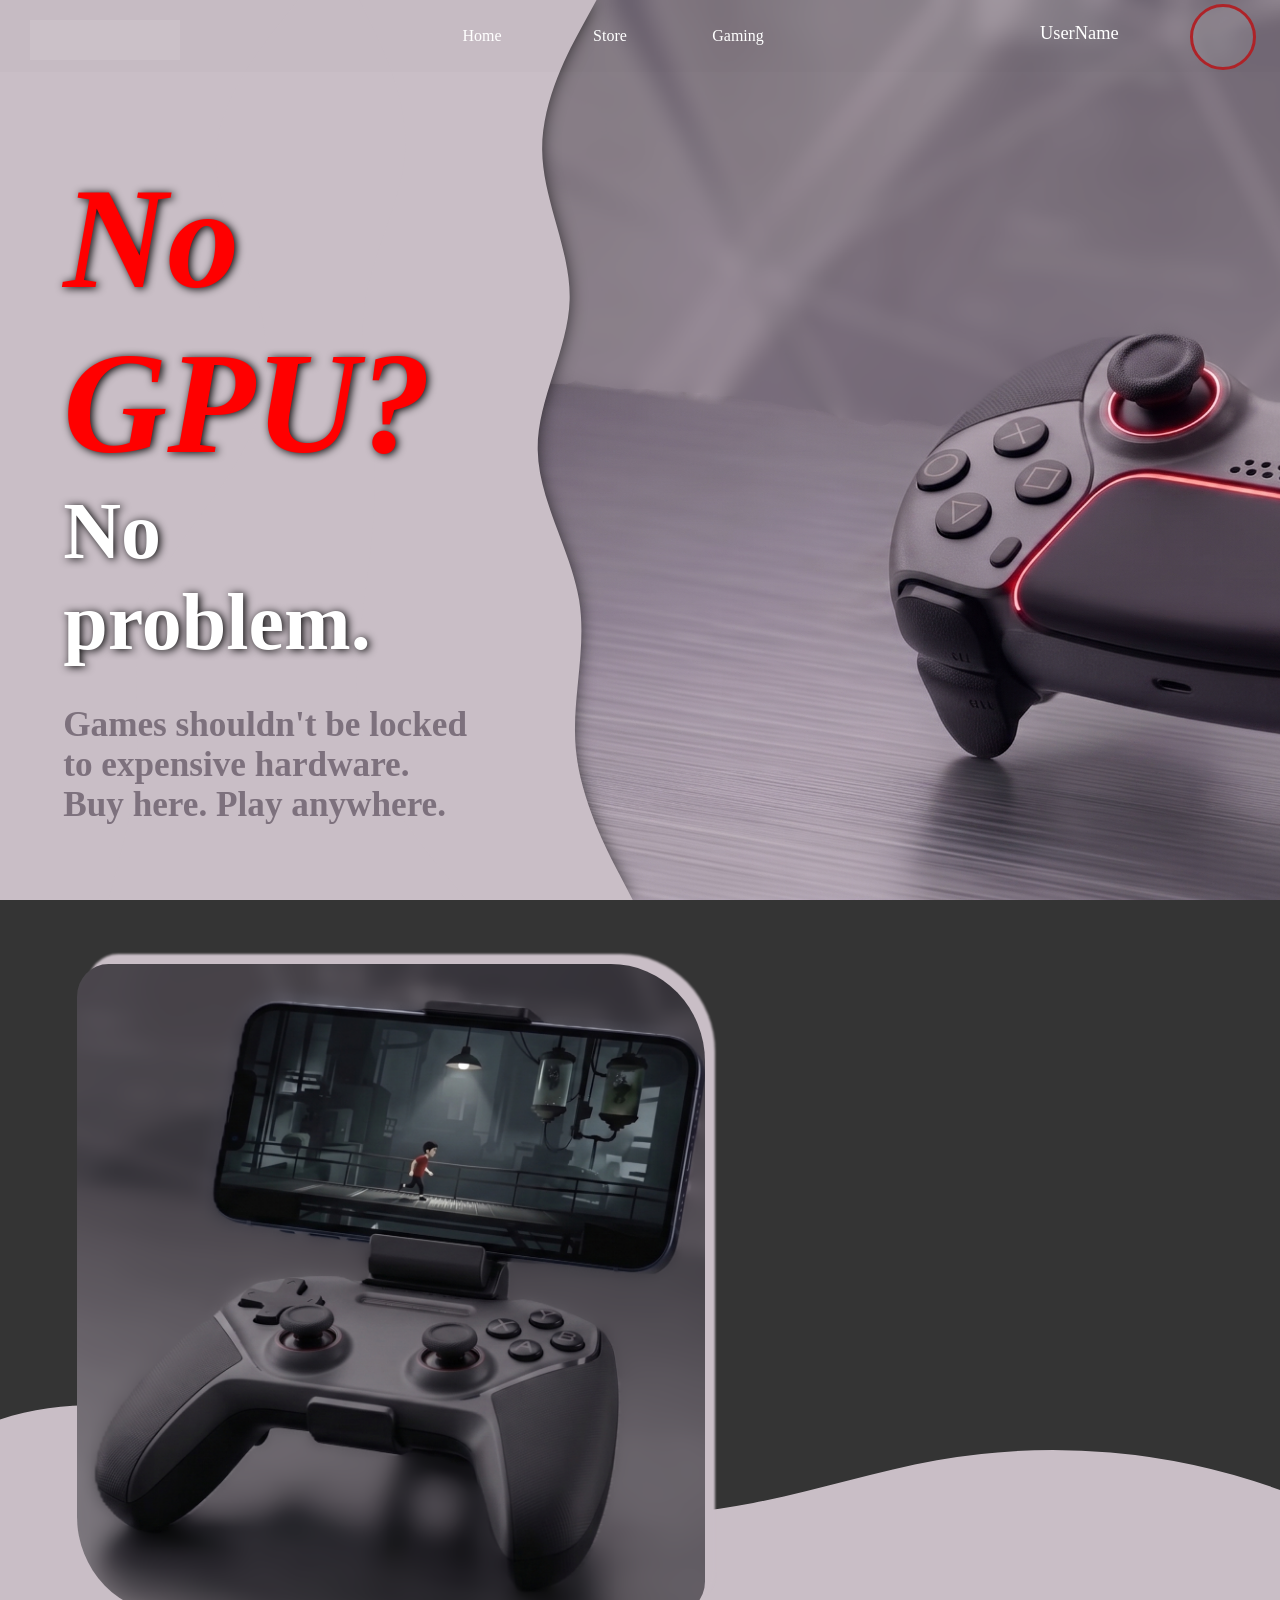
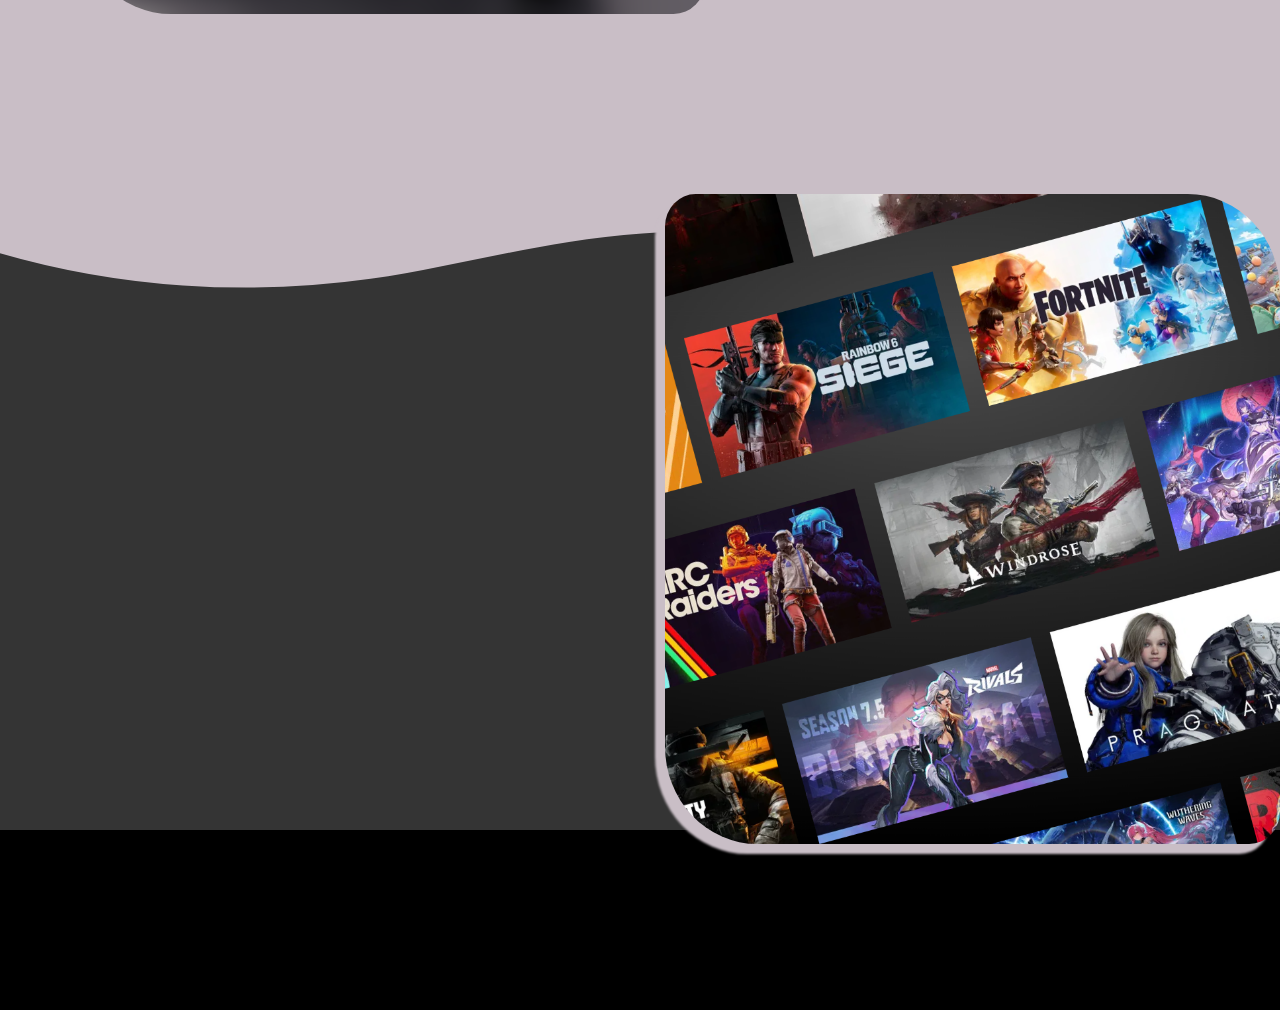
==== index.html @ a015c344 "transformation" ====
<!doctype html>
      <html lang="en" xmlns="http://www.w3.org/1999/html">
      <head>
          <meta charset="UTF-8">
          <meta name="viewport" content="width=device-width, user-scalable=no, initial-scale=1.0">
          <title>Darth Vader Gaming Center</title>
          <link rel="stylesheet" href="styles/index.css">
      </head>
      <body>
            <nav id="home-nav">
                  <div id="home-nav-logo"></div>
                  <div id="home-nav-QuickLinks">
                        <div class="quickLink">Home</div>
                        <div class="quickLink">Store</div>
                        <div class="quickLink">Gaming</div>
                  </div>
                  <div id="home-nav-Userprofile">
                        <div id="UserProfile-ID">UserName</div>
                        <div id="UserProfile-Pic"></div>
                  </div>
            </nav>
            <div id="home-page">
                  <div id="landing-welcome-card">
                        <div id="landing-welcome-card-overlay">
                              <h1 style="display: flex; flex-direction: column">
                                    <span class="word1">No GPU?</span>
                                    <span class="word2">No problem.</span>
                                    <span class="word3">Games shouldn't be locked to expensive hardware. Buy here. Play
                                    anywhere.</span>
                              </h1>
                              <svg id="visual" viewBox="0 0 900 540" width="280%" height="100%"
                                   preserveAspectRatio="none"
                                   xmlns="http://www.w3.org/2000/svg" xmlns:xlink="http://www.w3.org/1999/xlink" version="1.1">
                                    <path d="M428 0L418.2 15C408.3 30 388.7 60 389 90C389.3 120 409.7 150 408.7 180C407.7 210 385.3 240 385.8 270C386.3 300 409.7 330 415.5 360C421.3 390 409.7 420 413.2 450C416.7 480 435.3 510 444.7 525L454 540L0 540L0 525C0 510 0 480 0 450C0 420 0 390 0 360C0 330 0 300 0 270C0 240 0 210 0 180C0 150 0 120 0 90C0 60 0 30 0 15L0 0Z" fill="#C9BEC6"></path>
                                    <path d="M258 0L266.7 15C275.3 30 292.7 60 290.8 90C289 120 268 150 262.2 180C256.3 210 265.7 240 268.2 270C270.7 300 266.3 330 261.5 360C256.7 390 251.3 420 263.5 450C275.7 480 305.3 510 320.2 525L335 540L0 540L0 525C0 510 0 480 0 450C0 420 0 390 0 360C0 330 0 300 0 270C0 240 0 210 0 180C0 150 0 120 0 90C0 60 0 30 0 15L0 0Z" fill="#C9BEC6"></path>
                                    <path d="M214 0L200 15C186 30 158 60 155.2 90C152.3 120 174.7 150 185 180C195.3 210 193.7 240 175 270C156.3 300 120.7 330 106.5 360C92.3 390 99.7 420 98.5 450C97.3 480 87.7 510 82.8 525L78 540L0 540L0 525C0 510 0 480 0 450C0 420 0 390 0 360C0 330 0 300 0 270C0 240 0 210 0 180C0 150 0 120 0 90C0 60 0 30 0 15L0 0Z" fill="#C9BEC6"></path>
                              </svg>
                        </div>
                  </div>
                  </div>
                  <div id="info-cards-container">
                        <section class="info-card-1">
                              <div class="info-card-1-img"></div>
                              <div class="info-card-1-note"></div>
                        </section>
                        <section class="info-card-2">
                              <div class="custom-shape-divider-top">
                                    <svg data-name="Layer 1" xmlns="http://www.w3.org/2000/svg" viewBox="0 0 1200 120" preserveAspectRatio="none">
                                          <path d="M985.66,92.83C906.67,72,823.78,31,743.84,14.19c-82.26-17.34-168.06-16.33-250.45.39-57.84,11.73-114,31.07-172,41.86A600.21,600.21,0,0,1,0,27.35V120H1200V95.8C1132.19,118.92,1055.71,111.31,985.66,92.83Z" class="shape-fill"></path>
                                    </svg>
                              </div>

                              <div class="custom-shape-divider-bottom">
                                    <svg data-name="Layer 1" xmlns="http://www.w3.org/2000/svg" viewBox="0 0 1200 120" preserveAspectRatio="none">
                                          <path d="M985.66,92.83C906.67,72,823.78,31,743.84,14.19c-82.26-17.34-168.06-16.33-250.45.39-57.84,11.73-114,31.07-172,41.86A600.21,600.21,0,0,1,0,27.35V120H1200V95.8C1132.19,118.92,1055.71,111.31,985.66,92.83Z" class="shape-fill"></path>
                                    </svg>
                              </div>
                        </section>
                        <section class="info-card-3">
                              <div class="info-card-2-note"></div>
                              <div class="info-card-2-img"></div>
                        </section>

                        <section id="behind-info-card-1"></section>
                        <section id="behind-info-card-2"></section>
                  </div>
                  <div class="footer"></div>
            </div>
      </body>
      <style>
      </style>
      </html>
---- styles/index.css ----
:root{
       --color-dark-red:#ae2328;
       --color-mid-red:#d3635f;
       --color-light-red:#f39c99;
       --color-dark-black:#000000;
       --color-mid-black:#343434;
       --color-dark-gray: #49414A;
       --color-mid-gray: #7D717D;
       --color-light-gray: #C9BEC6;
   }
    *{
        font-family: "JetBrains Mono ExtraBold", serif;
        overscroll-behavior: none;
    }
    body{
        margin:0;
        padding:0;
        background-color: rgba(83,84,89,1);
    }
    ::-webkit-scrollbar{
        width: 0;
        background: transparent;
    }

/*=========| Globals |===========*/

/*=========| Home-Nav-Bar |======*/
    #home-nav{
        display: flex;
        flex-direction: row;
        justify-content: space-between;
        position: fixed;
        width: 100%;
        height: 8vh;
        background-color: rgba(0,0,0,0.01);
        color: rgba(255,255,255,1);
        z-index: 5;
        scroll-behavior: smooth;
    }
    #home-nav-logo{
        margin-top: 20px;
        margin-left:30px;
        width:150px;
        height: 40px;
        background-color: rgba(255,255,255,0.09);
    }
    #home-nav-QuickLinks{
        display: grid;
        grid-template-columns: 1fr 1fr 1fr;
        justify-items: center;
        align-items: center;
        width: 30vw;
        height: 100%;
    }
    .quickLink:hover{
        color: var(--color-dark-red);
        cursor: pointer;
    }
    #home-nav-Userprofile{
        width: 240px;
        height: 100%;
        display: flex;
        flex-direction: row;
        gap: 10px;
        align-content: center;
        flex-wrap: wrap-reverse;
    }
    #UserProfile-ID{
        width: 140px;
        height:40px;
        text-align: initial;
        text-justify: auto;
        border-radius: 5px;
        font-size:1.15rem;
        padding-bottom: 7px;
        }
    #UserProfile-Pic{
        margin-top: 1px;
        width:60px;
        height:60px;
        border-radius:50px;
        border: var(--color-dark-red) solid 3px;
        background-color: rgba(255,255,255,0.09);
    }
/*=========| Home-Nav-Bar |======*/

/*=========| Landing-Page-Body |======*/
    #home-page{
        background-color: rgba(83,84,89,1);
        display: flex;
        flex-direction: column;
        z-index:1;

    }
    #landing-welcome-card{
        width: 100vw;
        height: 100vh;

        background-image: url('../images/landingPage-controller.png');
        background-size: cover;
        background-position: left;
        background-repeat: no-repeat;

        position:relative ;

    }

    #landing-welcome-card-overlay{
        font-family: "Arial Rounded MT Bold", serif;
        color: var(--color-mid-red);
        font-size: 6rem;
        display: flex;
        flex-direction: column;
        align-items: stretch;
        left:0;
        height: 100%;
        width:35%;
        position: relative;
    }
    #visual{
        position: absolute;
        filter:drop-shadow(-5px 0px 10px var(--color-dark-black));
    }
h1{
    position: absolute;
    text-shadow: 2px 1px 8px  black;
    display: flex;
    z-index: 3;
    margin-left: 100px;
    margin-top: 200px;

    }

    #info-cards-container {
        height: 170vh;
        width: 100%;
        display: flex;
        flex-direction: column;
        justify-content: stretch;
        align-items: center;
        position: relative;
        background-color:var(--color-mid-black);
    }


    .info-card-1{
        display: flex;
        flex-direction: row;
        background-color:var(--color-mid-black);
        height:calc(32.33%);
        width: 100vw;
        /*clip-path: polygon(0% 0%,10% 0%,15% 12%,20% 0,100% 0,100% 100%,0 100%,0 0);
         center clip-path: polygon(0% 0%,40% 0%,50% 20%,60% 0%,100% 0,100% 100%,0 100%,0 0);*/
        position: relative;
        z-index: 1;
    }


    .info-card-2{
        z-index: 0;
        position: relative;
        display: flex;
        flex-direction: row;
        background-color:var(--color-light-gray);
        height: calc(35.32%);
        width: 100vw;
        /*clip-path: polygon(0% 0%,79% 0%,84% 12%,89% 0,100% 0,100% 100%,0 100%,0 0);*/
    }

    .custom-shape-divider-top {
        position: absolute;
        top: 0;
        left: 0;
        width: 100%;
        overflow: hidden;
        line-height: 0;
        transform: rotate(180deg);
    }

    .custom-shape-divider-top svg {
        position: relative;
        display: block;
        width: calc(100% + 1.3px);
        height: 123px;
    }

    .custom-shape-divider-top .shape-fill {
        fill: var(--color-mid-black);
    }
    .custom-shape-divider-bottom {
        position: absolute;
        bottom: 0;
        left: 0;
        width: 100%;
        overflow: hidden;
        line-height: 0;
    }

    .custom-shape-divider-bottom svg {
        position: relative;
        display: block;
        width: calc(108% + 1.3px);
        height: 106px;
    }

    .custom-shape-divider-bottom .shape-fill {
        fill:var(--color-mid-black);
    }

    .info-card-3{
        z-index: 1;
        display: flex;
        flex-direction: row;
        background-color: var(--color-mid-black);
        height:calc(32.33%);
        width: 100vw;
        position: relative;
    }

    .info-card-1-note{
        width: 50%;
        height: 100%;
    }

    .info-card-1-img{
        width: 700px;
        height: 650px;
        background-image: url("../images/cloudGaming-controller-2.png");
        background-size: cover;
        background-position: center ;
        background-repeat: no-repeat;
        filter: drop-shadow(10px -10px calc(1px)  var(--color-light-gray));
        border-radius: 5% 15% 5% 15%/ 5% 15% 5% 15%;
        margin-left:6%;
        margin-top: 5%;
    }

    .info-card-2-note{
        width: 50%;
        height: 100%;
    }
    .info-card-2-img{
        width: 700px;
        height: 650px;
        background-image: url("../images/gameLibrary-landingpPage-img.png");
        background-size: cover;
        background-position: center ;
        background-repeat: no-repeat;
        filter: drop-shadow(-10px 10px calc(1px)  var(--color-light-gray));
        border-radius: 5% 15% 5% 15%/ 5% 15% 5% 15%;
        margin-top:-11% ;
        margin-left: 8%    ;
    }



.footer{
        height: 20vh;
        width: 100vw;
        background-color: black;
    }
/*=========| Landing-Page-Body |======*/

    .word1 {
        display: block;   /* forces new line */
        color: red;
        font-style: italic;
        font-size: 9rem;
        margin-left: -10%;
        margin-top: -12%;
    }

    .word2 {
        display: inline-block;
        color: white;
        font-weight: bold;
        font-size: 5rem;
        margin-left:-10%;
        }
    .word3{
        display: block;
        color: var(--color-mid-gray);
        font-size: 2.2rem;
        margin-left: -10%;
        margin-top: 10%;
        text-shadow: none;
    }
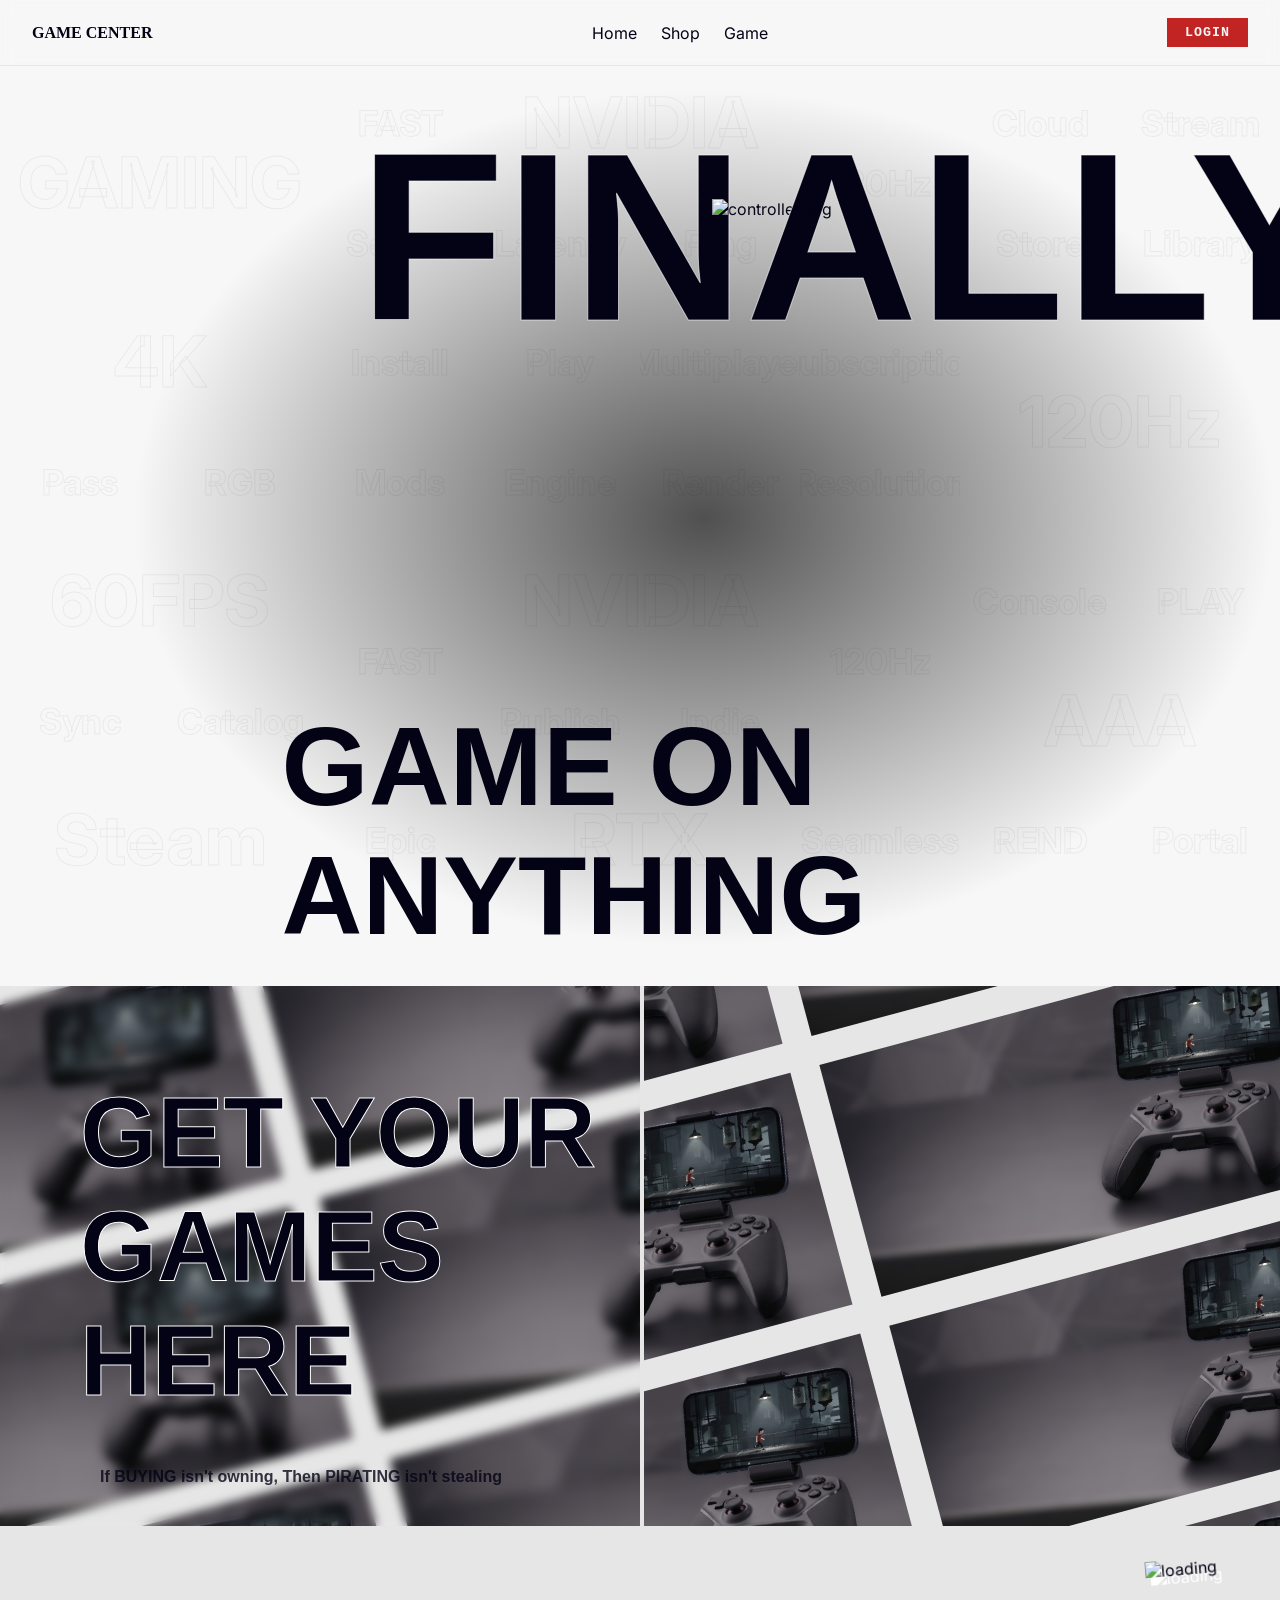
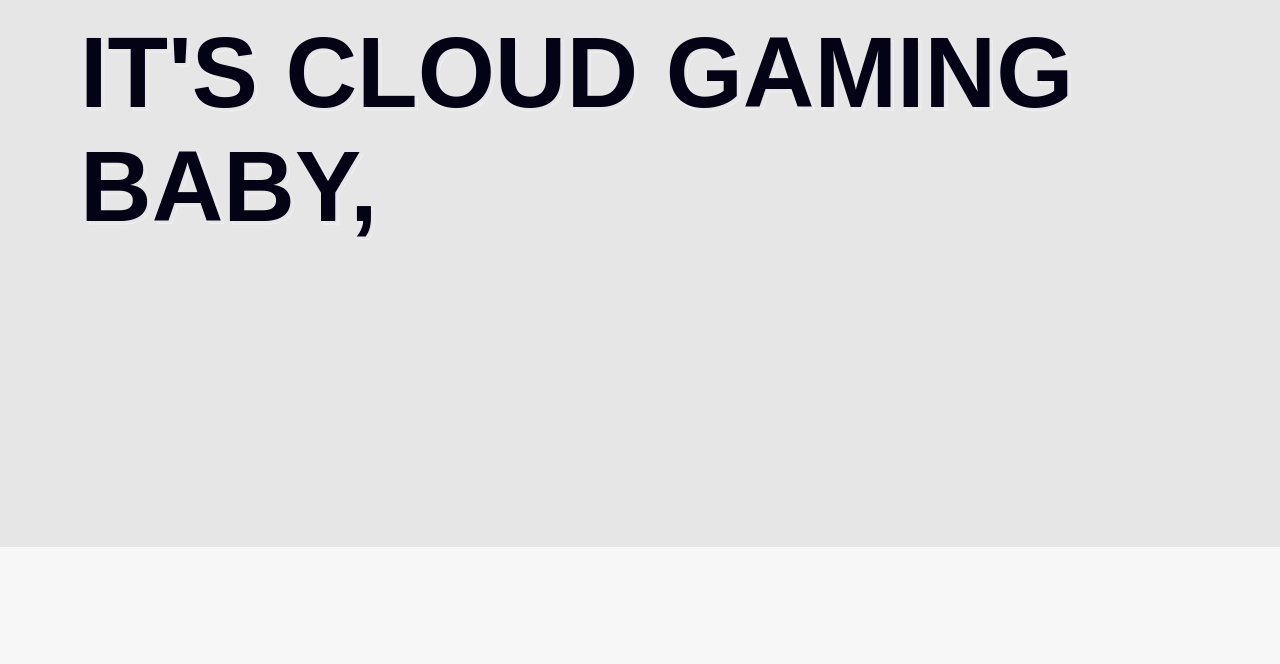
==== commit f10fc59d: "hero.2" ====
--- a/index.html
+++ b/index.html
@@ -1,73 +1,133 @@
-      <!doctype html>
-      <html lang="en" xmlns="http://www.w3.org/1999/html">
-      <head>
-          <meta charset="UTF-8">
-          <meta name="viewport" content="width=device-width, user-scalable=no, initial-scale=1.0">
-          <title>Darth Vader Gaming Center</title>
-          <link rel="stylesheet" href="styles/index.css">
-      </head>
-      <body>
-            <nav id="home-nav">
-                  <div id="home-nav-logo"></div>
-                  <div id="home-nav-QuickLinks">
-                        <div class="quickLink">Home</div>
-                        <div class="quickLink">Store</div>
-                        <div class="quickLink">Gaming</div>
-                  </div>
-                  <div id="home-nav-Userprofile">
-                        <div id="UserProfile-ID">UserName</div>
-                        <div id="UserProfile-Pic"></div>
-                  </div>
-            </nav>
-            <div id="home-page">
-                  <div id="landing-welcome-card">
-                        <div id="landing-welcome-card-overlay">
-                              <h1 style="display: flex; flex-direction: column">
-                                    <span class="word1">No GPU?</span>
-                                    <span class="word2">No problem.</span>
-                                    <span class="word3">Games shouldn't be locked to expensive hardware. Buy here. Play
-                                    anywhere.</span>
-                              </h1>
-                              <svg id="visual" viewBox="0 0 900 540" width="280%" height="100%"
-                                   preserveAspectRatio="none"
-                                   xmlns="http://www.w3.org/2000/svg" xmlns:xlink="http://www.w3.org/1999/xlink" version="1.1">
-                                    <path d="M428 0L418.2 15C408.3 30 388.7 60 389 90C389.3 120 409.7 150 408.7 180C407.7 210 385.3 240 385.8 270C386.3 300 409.7 330 415.5 360C421.3 390 409.7 420 413.2 450C416.7 480 435.3 510 444.7 525L454 540L0 540L0 525C0 510 0 480 0 450C0 420 0 390 0 360C0 330 0 300 0 270C0 240 0 210 0 180C0 150 0 120 0 90C0 60 0 30 0 15L0 0Z" fill="#C9BEC6"></path>
-                                    <path d="M258 0L266.7 15C275.3 30 292.7 60 290.8 90C289 120 268 150 262.2 180C256.3 210 265.7 240 268.2 270C270.7 300 266.3 330 261.5 360C256.7 390 251.3 420 263.5 450C275.7 480 305.3 510 320.2 525L335 540L0 540L0 525C0 510 0 480 0 450C0 420 0 390 0 360C0 330 0 300 0 270C0 240 0 210 0 180C0 150 0 120 0 90C0 60 0 30 0 15L0 0Z" fill="#C9BEC6"></path>
-                                    <path d="M214 0L200 15C186 30 158 60 155.2 90C152.3 120 174.7 150 185 180C195.3 210 193.7 240 175 270C156.3 300 120.7 330 106.5 360C92.3 390 99.7 420 98.5 450C97.3 480 87.7 510 82.8 525L78 540L0 540L0 525C0 510 0 480 0 450C0 420 0 390 0 360C0 330 0 300 0 270C0 240 0 210 0 180C0 150 0 120 0 90C0 60 0 30 0 15L0 0Z" fill="#C9BEC6"></path>
-                              </svg>
-                        </div>
-                  </div>
-                  </div>
-                  <div id="info-cards-container">
-                        <section class="info-card-1">
-                              <div class="info-card-1-img"></div>
-                              <div class="info-card-1-note"></div>
-                        </section>
-                        <section class="info-card-2">
-                              <div class="custom-shape-divider-top">
-                                    <svg data-name="Layer 1" xmlns="http://www.w3.org/2000/svg" viewBox="0 0 1200 120" preserveAspectRatio="none">
-                                          <path d="M985.66,92.83C906.67,72,823.78,31,743.84,14.19c-82.26-17.34-168.06-16.33-250.45.39-57.84,11.73-114,31.07-172,41.86A600.21,600.21,0,0,1,0,27.35V120H1200V95.8C1132.19,118.92,1055.71,111.31,985.66,92.83Z" class="shape-fill"></path>
-                                    </svg>
-                              </div>
+<!doctype html>
+<html lang="en">
+<head>
+      <meta charset="UTF-8">
+      <meta name="viewport"
+            content="width=device-width, user-scalable=no, initial-scale=1.0, maximum-scale=1.0, minimum-scale=1.0">
+      <meta http-equiv="X-UA-Compatible" content="ie=edge">
+      <title>Pandi Game Kadai</title>
+      <link rel="stylesheet" href="styles/index.css">
+      <style>
+          @import url('https://fonts.googleapis.com/css2?family=Inter:ital,opsz,wght@0,14..32,100..900;1,14..32,100..900&family=Staatliches&display=swap');
+      </style>
+</head>
+<body>
+      <nav id="navbar">
+            <p id="nav-title">GAME CENTER</p>
+            <ul id="nav-items">
+                  <li>Home</li>
+                  <li>Shop</li>
+                  <li>Game</li>
+            </ul>
+            <button id="nav-login-btn">Login</button>
+      </nav>
 
-                              <div class="custom-shape-divider-bottom">
-                                    <svg data-name="Layer 1" xmlns="http://www.w3.org/2000/svg" viewBox="0 0 1200 120" preserveAspectRatio="none">
-                                          <path d="M985.66,92.83C906.67,72,823.78,31,743.84,14.19c-82.26-17.34-168.06-16.33-250.45.39-57.84,11.73-114,31.07-172,41.86A600.21,600.21,0,0,1,0,27.35V120H1200V95.8C1132.19,118.92,1055.71,111.31,985.66,92.83Z" class="shape-fill"></path>
-                                    </svg>
-                              </div>
-                        </section>
-                        <section class="info-card-3">
-                              <div class="info-card-2-note"></div>
-                              <div class="info-card-2-img"></div>
-                        </section>
+<section id="hero-section">
+      <div id="hero-div">
+            <h1 id="hero-finally-text">FINALLY</h1>
+            <h1 id="hero-title">GAME ON ANYTHING</h1>
+            <img id="hero-img"
+                 src="https://media-ik.croma.com/prod/https://media.tatacroma.com/Croma%20Assets/Gaming/Gaming%20Consoles/Images/312557_0_jxkktu.png"
+                 alt="controller img">
+            <div id="gradient-div"></div>
+            <h1 id="hero-finally-bg-text">FINALLY</h1>
+            <h1 id="hero-title-bg">GAME ON ANYTHING</h1>
+      </div>
+      <div id="hero-dec-div"></div>
+</section>
 
-                        <section id="behind-info-card-1"></section>
-                        <section id="behind-info-card-2"></section>
-                  </div>
-                  <div class="footer"></div>
-            </div>
-      </body>
-      <style>
-      </style>
-      </html>
+<section id="section-1">
+      <div id="sec-1-img-container" class="img-box">
+            <img src="images/cloudGaming-controller.png" alt="loading" style="height: 200px">
+            <img src="images/cloudGaming-controller.png" alt="loading" style="height: 200px">
+            <img src="images/cloudGaming-controller.png" alt="loading" style="height: 200px">
+            <img src="images/cloudGaming-controller.png" alt="loading" style="height: 200px">
+            <img src="images/cloudGaming-controller.png" alt="loading" style="height: 200px">
+            <img src="images/cloudGaming-controller.png" alt="loading" style="height: 200px">
+            <img src="images/cloudGaming-controller.png" alt="loading" style="height: 200px">
+            <img src="images/cloudGaming-controller.png" alt="loading" style="height: 200px">
+            <img src="images/cloudGaming-controller.png" alt="loading" style="height: 200px">
+            <img src="images/cloudGaming-controller.png" alt="loading" style="height: 200px">
+            <img src="images/cloudGaming-controller.png" alt="loading" style="height: 200px">
+            <img src="images/cloudGaming-controller.png" alt="loading" style="height: 200px">
+            <img src="images/cloudGaming-controller.png" alt="loading" style="height: 200px">
+            <img src="images/cloudGaming-controller.png" alt="loading" style="height: 200px">
+            <img src="images/cloudGaming-controller.png" alt="loading" style="height: 200px">
+            <img src="images/cloudGaming-controller.png" alt="loading" style="height: 200px">
+            <img src="images/cloudGaming-controller.png" alt="loading" style="height: 200px">
+            <img src="images/cloudGaming-controller.png" alt="loading" style="height: 200px">
+            <img src="images/cloudGaming-controller.png" alt="loading" style="height: 200px">
+            <img src="images/cloudGaming-controller.png" alt="loading" style="height: 200px">
 
+      </div>
+      <div id="sec-1-info-container" >
+            <h1 id="sec-1-txt-1">GET YOUR GAMES HERE</h1>
+            <h2 id="sec-1-txt-2">If BUYING isn't owning, Then PIRATING isn't stealing</h2>
+            <button id="sec-1-btn">Shop</button>
+      </div>
+</section>
+
+<section id="section-2">
+      <div id="sec-2-txt" class="txt-box">
+            <h1 id="sec-2-txt-1">IT'S CLOUD GAMING <br> BABY,</h1>
+            <h1 id="sec-2-txt-1-STROKE">IT'S CLOUD GAMING <br> BABY,</h1>
+      </div>
+      <div id="sec-2-img" class="img-box"> <img src="images/cloudGaming-controller-2-2.png" alt="loading"></div>
+</section>
+<footer id="footer"></footer>
+
+</body>
+
+<script>
+      let dec_docs = "";
+      dec_words = {
+          b1: "GAMING",
+          b2: "FAST",
+          b3: "NVIDIA",
+          b4: "120Hz",
+          b5: "Cloud",
+          b6: "Stream",
+          b7: "Server",
+          b8: "Latency",
+          b9: "Ping",
+          b10: "Store",
+          b11: "Library",
+          b12: "4K",
+          b13: "Install",
+          b14: "Play",
+          b15: "Multiplayer",
+          b16: "Subscription",
+          b17: "120Hz",
+          b18: "Pass",
+          b19: "RGB",
+          b20: "Mods",
+          b21: "Engine",
+          b22: "Render",
+          b23: "Resolution",
+          b24: "60FPS",
+          b25: "FAST",
+          b26: "NVIDIA",
+          b27: "120Hz",
+          b28: "Console",
+          b29: "PLAY",
+          b30: "Sync",
+          b31: "Catalog",
+          b32: "Publish",
+          b33: "Indie",
+          b34: "AAA",
+          b35: "Steam",
+          b36: "Epic",
+          b37: "RTX",
+          b38: "Seamless",
+          b39: "REND",
+          b40: "Portal"
+      }
+      dec_words_array = Object.entries(dec_words);
+      dec_words_array.map((element)=>{
+          dec_docs +=`<div class="box" style="grid-area: ${element[0]}"><h1>${element[1]}</h1></div>`;
+      });
+      document.getElementById("hero-dec-div").innerHTML = dec_docs;
+      console.log(dec_docs);
+
+</script>
+</html>
--- a/styles/index.css
+++ b/styles/index.css
@@ -1,288 +1,339 @@
-    :root{
-       --color-dark-red:#ae2328;
-       --color-mid-red:#d3635f;
-       --color-light-red:#f39c99;
-       --color-dark-black:#000000;
-       --color-mid-black:#343434;
-       --color-dark-gray: #49414A;
-       --color-mid-gray: #7D717D;
-       --color-light-gray: #C9BEC6;
-   }
-    *{
-        font-family: "JetBrains Mono ExtraBold", serif;
-        overscroll-behavior: none;
+
+/*==========================================| GLOBAL |========================================*/
+
+@media (prefers-color-scheme: light) {
+    :root {
+        --text: #040316;
+        --background: #f7f7f7;
+        --anti-bacground-gradiend:#505050;
+        --primary: #c22424;
+
+        --background-50: #f2f2f2;
+        --background-100: #e6e6e6;
+        --background-200: #cccccc;
+        --background-300: #b3b3b3;
+        --background-400: #999999;
+        --background-500: #808080;
+        --background-600: #666666;
+        --background-700: #4d4d4d;
+        --background-800: #333333;
+        --background-900: #1a1a1a;
+        --background-950: #0d0d0d;
+
+        --primary-50: #fbe9e9;
+        --primary-100: #f7d4d4;
+        --primary-200: #efa9a9;
+        --primary-300: #e77e7e;
+        --primary-400: #df5353;
+        --primary-500: #d72828;
+        --primary-600: #ac2020;
+        --primary-700: #811818;
+        --primary-800: #561010;
+        --primary-900: #2b0808;
+        --primary-950: #160404;
+
     }
-    body{
-        margin:0;
-        padding:0;
-        background-color: rgba(83,84,89,1);
+}
+@media (prefers-color-scheme: dark) {
+    :root {
+        --text: #eae9fc;
+        --background: #080808;
+        --anti-bacground-gradiend:#5C5C5C;
+        --primary: #db3d3d;
+
+        --background-50: #0d0d0d;
+        --background-100: #1a1a1a;
+        --background-200: #333333;
+        --background-300: #4d4d4d;
+        --background-400: #666666;
+        --background-500: #808080;
+        --background-600: #999999;
+        --background-700: #b3b3b3;
+        --background-800: #cccccc;
+        --background-900: #e6e6e6;
+        --background-950: #f2f2f2;
+
+        --primary-50: #160404;
+        --primary-100: #2b0808;
+        --primary-200: #561010;
+        --primary-300: #811818;
+        --primary-400: #ac2020;
+        --primary-500: #d72828;
+        --primary-600: #df5353;
+        --primary-700: #e77e7e;
+        --primary-800: #efa9a9;
+        --primary-900: #f7d4d4;
+        --primary-950: #fbe9e9;
+
     }
-    ::-webkit-scrollbar{
-        width: 0;
-        background: transparent;
-    }
-
-/*=========| Globals |===========*/
-
-/*=========| Home-Nav-Bar |======*/
-    #home-nav{
-        display: flex;
-        flex-direction: row;
-        justify-content: space-between;
-        position: fixed;
-        width: 100%;
-        height: 8vh;
-        background-color: rgba(0,0,0,0.01);
-        color: rgba(255,255,255,1);
-        z-index: 5;
-        scroll-behavior: smooth;
-    }
-    #home-nav-logo{
-        margin-top: 20px;
-        margin-left:30px;
-        width:150px;
-        height: 40px;
-        background-color: rgba(255,255,255,0.09);
-    }
-    #home-nav-QuickLinks{
-        display: grid;
-        grid-template-columns: 1fr 1fr 1fr;
-        justify-items: center;
-        align-items: center;
-        width: 30vw;
-        height: 100%;
-    }
-    .quickLink:hover{
-        color: var(--color-dark-red);
-        cursor: pointer;
-    }
-    #home-nav-Userprofile{
-        width: 240px;
-        height: 100%;
-        display: flex;
-        flex-direction: row;
-        gap: 10px;
-        align-content: center;
-        flex-wrap: wrap-reverse;
-    }
-    #UserProfile-ID{
-        width: 140px;
-        height:40px;
-        text-align: initial;
-        text-justify: auto;
-        border-radius: 5px;
-        font-size:1.15rem;
-        padding-bottom: 7px;
-        }
-    #UserProfile-Pic{
-        margin-top: 1px;
-        width:60px;
-        height:60px;
-        border-radius:50px;
-        border: var(--color-dark-red) solid 3px;
-        background-color: rgba(255,255,255,0.09);
-    }
-/*=========| Home-Nav-Bar |======*/
-
-/*=========| Landing-Page-Body |======*/
-    #home-page{
-        background-color: rgba(83,84,89,1);
-        display: flex;
-        flex-direction: column;
-        z-index:1;
-
-    }
-    #landing-welcome-card{
-        width: 100vw;
-        height: 100vh;
-
-        background-image: url('../images/landingPage-controller.png');
-        background-size: cover;
-        background-position: left;
-        background-repeat: no-repeat;
-
-        position:relative ;
-
-    }
-
-    #landing-welcome-card-overlay{
-        font-family: "Arial Rounded MT Bold", serif;
-        color: var(--color-mid-red);
-        font-size: 6rem;
-        display: flex;
-        flex-direction: column;
-        align-items: stretch;
-        left:0;
-        height: 100%;
-        width:35%;
-        position: relative;
-    }
-    #visual{
-        position: absolute;
-        filter:drop-shadow(-5px 0px 10px var(--color-dark-black));
-    }
-h1{
-    position: absolute;
-    text-shadow: 2px 1px 8px  black;
+}
+
+
+* {
+    font-family: Inter,sans-serif;
+    margin: 0;
+}
+body {
+    margin: 86px 0 0;
+    padding: 0;
+    color: var(--text);
+    background: var(--background);
+    overscroll-behavior-y: none;
+    overflow-x: hidden;
+}
+
+/*========================================| NAVBAR |=====================================*/
+
+#nav-login-btn {
+    padding: 7px 18px;
+    text-transform: uppercase;
+    border: none;
+    background: var(--primary);
+    color: var(--background);
+    font-weight: bold;
+    font-family: "JetBrains Mono",monospace;
+    letter-spacing: 1px;
+    cursor: pointer;
+}
+#nav-login-btn:hover {
+    background: var(--primary-500);
+}
+#nav-title {
+
+    font-family: "JetBrains Mono", serif;
+    font-weight: bold;
+}
+#navbar {
+    position:fixed;
+    top: 0;
+    left: 0;
+    right: 0;
     display: flex;
+    padding: 18px 32px;
+    align-items: center;
+    justify-content: space-between;
+    border-bottom: 1px solid var(--background-100);
+    background: color-mix(var(--background) 50%, transparent);
+    backdrop-filter: blur(0.4rem);
+    z-index: 10;
+}
+#nav-items {
+    list-style: none;
+    display: flex;
+    gap: 24px;
+}
+
+/*========================================| HERO-SECTION |=====================================*/
+
+#hero-section{
+    background: radial-gradient( closest-corner at 55% 48%,var(--anti-bacground-gradiend)
+    ,var(--background) 70% 100%);
+}
+#hero-div {
+    height: 100vh;
+    padding-left: 64px;
+    display: flex;
+    align-items: center;
+    width: 90%;
+    );
+}
+#hero-title {
+    left: 22%;
+    top: 78%;
+    font-size: 7rem;
+    font-family: trek-classic-credits,sans-serif;
+    -webkit-text-stroke: 1px white;
+    color: transparent;
+    position: absolute;
+    opacity: 8%;
+    z-index: 1;
+}
+#hero-title-bg {
+    left: 22%;
+    top: 78%;
+    font-size: 7rem;
+    font-family: trek-classic-credits,sans-serif;
+    position: absolute;
+    color: var(--text);
     z-index: 3;
-    margin-left: 100px;
-    margin-top: 200px;
-
-    }
-
-    #info-cards-container {
-        height: 170vh;
-        width: 100%;
-        display: flex;
-        flex-direction: column;
-        justify-content: stretch;
-        align-items: center;
-        position: relative;
-        background-color:var(--color-mid-black);
-    }
-
-
-    .info-card-1{
-        display: flex;
-        flex-direction: row;
-        background-color:var(--color-mid-black);
-        height:calc(32.33%);
-        width: 100vw;
-        /*clip-path: polygon(0% 0%,10% 0%,15% 12%,20% 0,100% 0,100% 100%,0 100%,0 0);
-         center clip-path: polygon(0% 0%,40% 0%,50% 20%,60% 0%,100% 0,100% 100%,0 100%,0 0);*/
-        position: relative;
-        z-index: 1;
-    }
-
-
-    .info-card-2{
-        z-index: 0;
-        position: relative;
-        display: flex;
-        flex-direction: row;
-        background-color:var(--color-light-gray);
-        height: calc(35.32%);
-        width: 100vw;
-        /*clip-path: polygon(0% 0%,79% 0%,84% 12%,89% 0,100% 0,100% 100%,0 100%,0 0);*/
-    }
-
-    .custom-shape-divider-top {
-        position: absolute;
-        top: 0;
-        left: 0;
-        width: 100%;
-        overflow: hidden;
-        line-height: 0;
-        transform: rotate(180deg);
-    }
-
-    .custom-shape-divider-top svg {
-        position: relative;
-        display: block;
-        width: calc(100% + 1.3px);
-        height: 123px;
-    }
-
-    .custom-shape-divider-top .shape-fill {
-        fill: var(--color-mid-black);
-    }
-    .custom-shape-divider-bottom {
-        position: absolute;
-        bottom: 0;
-        left: 0;
-        width: 100%;
-        overflow: hidden;
-        line-height: 0;
-    }
-
-    .custom-shape-divider-bottom svg {
-        position: relative;
-        display: block;
-        width: calc(108% + 1.3px);
-        height: 106px;
-    }
-
-    .custom-shape-divider-bottom .shape-fill {
-        fill:var(--color-mid-black);
-    }
-
-    .info-card-3{
-        z-index: 1;
-        display: flex;
-        flex-direction: row;
-        background-color: var(--color-mid-black);
-        height:calc(32.33%);
-        width: 100vw;
-        position: relative;
-    }
-
-    .info-card-1-note{
-        width: 50%;
-        height: 100%;
-    }
-
-    .info-card-1-img{
-        width: 700px;
-        height: 650px;
-        background-image: url("../images/cloudGaming-controller-2.png");
-        background-size: cover;
-        background-position: center ;
-        background-repeat: no-repeat;
-        filter: drop-shadow(10px -10px calc(1px)  var(--color-light-gray));
-        border-radius: 5% 15% 5% 15%/ 5% 15% 5% 15%;
-        margin-left:6%;
-        margin-top: 5%;
-    }
-
-    .info-card-2-note{
-        width: 50%;
-        height: 100%;
-    }
-    .info-card-2-img{
-        width: 700px;
-        height: 650px;
-        background-image: url("../images/gameLibrary-landingpPage-img.png");
-        background-size: cover;
-        background-position: center ;
-        background-repeat: no-repeat;
-        filter: drop-shadow(-10px 10px calc(1px)  var(--color-light-gray));
-        border-radius: 5% 15% 5% 15%/ 5% 15% 5% 15%;
-        margin-top:-11% ;
-        margin-left: 8%    ;
-    }
-
-
-
-.footer{
-        height: 20vh;
-        width: 100vw;
-        background-color: black;
-    }
-/*=========| Landing-Page-Body |======*/
-
-    .word1 {
-        display: block;   /* forces new line */
-        color: red;
-        font-style: italic;
-        font-size: 9rem;
-        margin-left: -10%;
-        margin-top: -12%;
-    }
-
-    .word2 {
-        display: inline-block;
-        color: white;
-        font-weight: bold;
-        font-size: 5rem;
-        margin-left:-10%;
-        }
-    .word3{
-        display: block;
-        color: var(--color-mid-gray);
-        font-size: 2.2rem;
-        margin-left: -10%;
-        margin-top: 10%;
-        text-shadow: none;
-    }
-
+    font-weight: bolder;
+}
+#hero-finally-text{
+    left: 28%;
+    top: 11%;
+    position: absolute;
+    z-index: 3;
+    -webkit-text-stroke: 1px white;
+    color: transparent;
+    font-size: 15rem;
+    opacity: 60%;
+    font-family: trek-classic-credits,sans-serif;
+
+}
+#hero-finally-bg-text{
+    top: 11%;
+    left: 28%;
+    position: absolute;
+    z-index: 1;
+    font-size: 15rem;
+    font-family: trek-classic-credits,sans-serif;
+    color: var(--text);
+    font-weight: bolder;
+
+}
+#hero-img {
+    min-height: 75%;
+    max-height: 90%;
+    position: absolute;
+    z-index: 2;
+    right: 28rem;
+    mask: var(--primary);
+    opacity: 98%;
+}
+#hero-dec-div {
+    opacity: 5%;
+    top: 7%;
+    left: 0;
+    width: 100vw;
+    height: calc(100vh - 7%);
+    position: absolute;
+    z-index: 0;
+
+    display: grid;
+    grid-template-columns: repeat(8, 1fr);
+    grid-template-rows: repeat(7, 1fr);
+    gap: 0;
+
+
+    grid-template-areas:
+        "b1  b1  b2  b3  b3  b4  b5  b6"
+        "b1  b1  b7  b8  b9  b4  b10 b11"
+        "b12 b12 b13 b14 b15 b16 b17 b17"
+        "b18 b19 b20 b21 b22 b23 b17 b17"
+        "b24 b24 b25 b26 b26 b27 b28 b29"
+        "b30 b31 b25 b32 b33 b27 b34 b34"
+        "b35 b35 b36 b37 b37 b38 b39 b40";
+}
+
+.box {
+    container-type: inline-size;
+    display: flex;
+    align-items: center;
+    justify-content: center;
+    overflow: hidden;
+}
+
+.box h1 {
+    font-size: 22cqi;
+    margin: 0;
+    white-space: nowrap;
+    -webkit-text-stroke: 1px var(--text);
+    color: transparent;
+}
+
+/*========================================| SECTION 1 |=====================================*/
+
+#section-1{
+    height: 60vh;
+    width: 100%;
+    background: var(--background-100);
+    position: relative;
+    display: grid;
+    grid-template-columns: 1fr 2fr;
+    overflow: hidden;
+}
+
+#sec-1-img-container{
+    width: 100%;
+    height: 100%;
+    position: absolute;
+    display: grid;
+    grid-template-columns: 1fr 1fr 1fr 1fr 1fr;
+    grid-template-rows: 1fr 1fr 1fr 1fr  ;
+    transform: rotate(-15deg)  scale(1.20);
+    gap: 25px;
+    top: -70px;
+    left: -5vw;
+    z-index: 0;
+}
+#sec-1-info-container{
+    width: 50%;
+    height: 100%;
+    backdrop-filter: blur(0.3rem);
+    background: color-mix(var(--background) 38%, transparent);
+    position: absolute;
+    z-index: 1;
+    border-right: 4px solid var(--background-100);
+
+}
+
+#sec-1-txt-1{
+    font-size: 6.2rem;
+    margin: 90px 10px 30px 80px;
+    color: color-mix(var(--text) 80%,transparent);
+    -webkit-text-stroke: 1px white;
+    font-family: trek-classic-credits, sans-serif;
+}
+
+#sec-1-txt-2{
+    margin: 50px 10px 1px 100px;
+    font-size: 1rem;
+    opacity: 80%;
+    font-family: "JetBrains Mono",sans-serif;
+}
+#sec-1-btn{
+    padding: 8px 22px;
+    font-size: 2rem;
+    font-family: "JetBrains Mono",sans-serif;
+    background-color: var(--primary);
+    border: none;
+    margin: 80px 1px 1px 610px;
+}
+/*========================================| SECTION 2 |=====================================*/
+
+#section-2{
+    height: 69vh;
+    width: 100%;
+    position: relative;
+    background: var(--background-100);
+    display: grid;
+    grid-template-columns: 2fr 1fr;
+}
+
+#sec-2-img img{
+    height: 66vh;
+    filter: drop-shadow(5px 8px   white);
+    transform: rotate(-5deg);
+    position: absolute;
+    right: 3vw;
+    top: 3.5vh;
+    z-index: 1;
+}
+#sec-2-txt-1{
+    font-size: 6.2rem;
+    margin: 90px 10px 30px 80px;
+    color: color-mix(var(--text) 90%,transparent);
+    font-family: trek-classic-credits, sans-serif;
+    position: absolute;
+    z-index: 1;
+
+}
+#sec-2-txt-1-STROKE{
+    font-size: 6.2rem;
+    margin: 93px 10px 30px 83px;
+    color: transparent;
+    font-family: trek-classic-credits, sans-serif;
+    -webkit-text-stroke: 1px white;
+    position: absolute;
+    z-index: 0;
+    opacity: 40%;
+}
+
+/*==========================================| footer |=======================================*/
+
+#footer{
+    height: 13vh;
+    width: 100%;
+    background: var(--background);
+    position: relative;
+}
